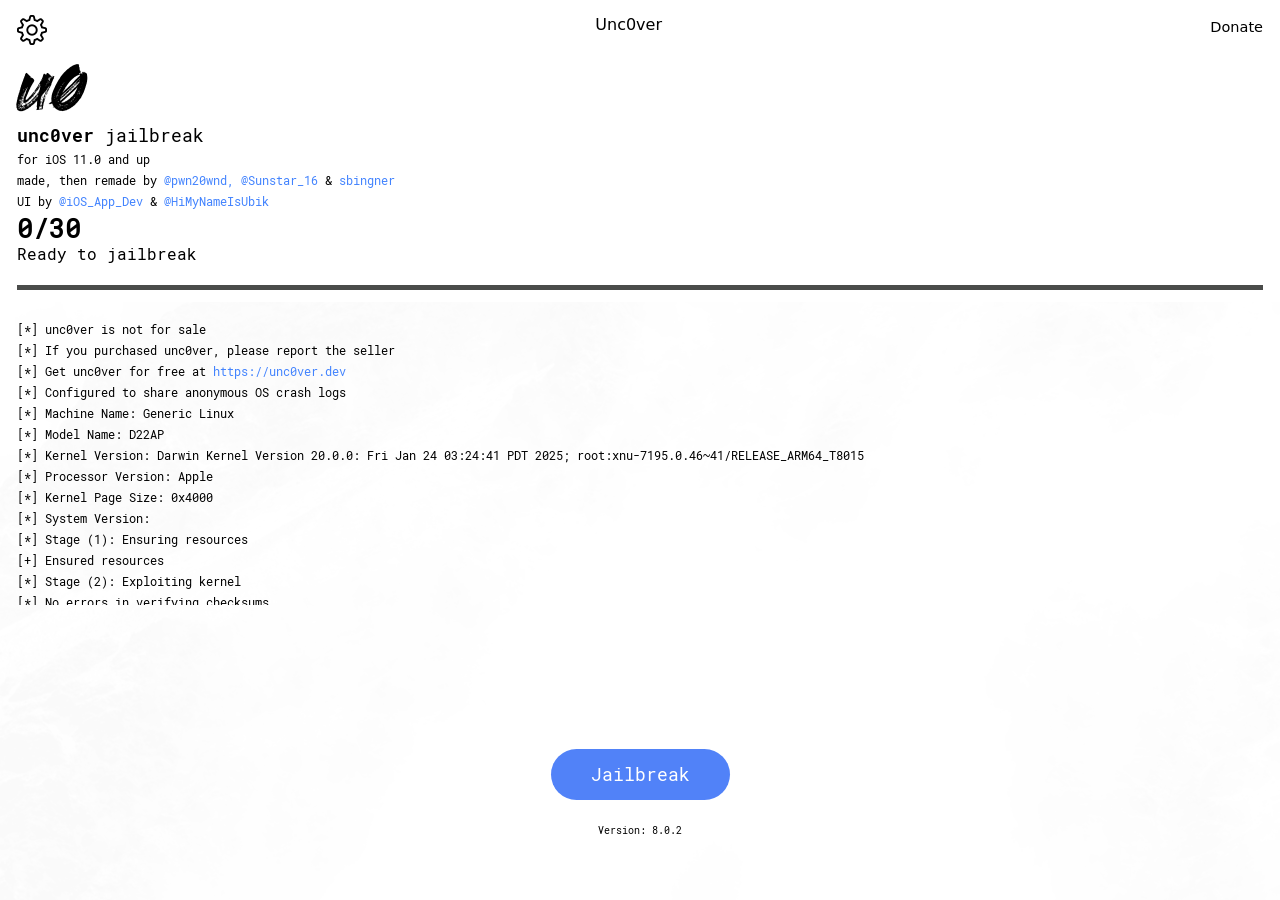
==== index.html @ 5365a366 "Add files via upload" ====
<!DOCTYPE html><html lang="en"><head><meta http-equiv="content-type" content="text/html;charset=UTF-8">

<meta name="viewport" content="initial-scale=1.0,minimum-scale=1.0,maximum-scale=1.0,width=device-width,user-scalable=no">

    <meta name="apple-mobile-web-app-status-bar-style" content="default">
    <meta name="theme-color" content="#FFFFFF">

  <meta charset="utf-8">
  <meta name="viewport" content="width=device-width, initial-scale=1">
  <link href="css/bootstrap.min.css" rel="stylesheet" crossorigin="anonymous">

    <link rel="icon" href="images/unc0ver_logo.png">
    <link rel="apple-touch-icon" href="images/unc0ver_logo.png">

  <link href="css/style.css" type="text/css" rel="stylesheet">
  <title> unc0ver </title>
  <link rel="stylesheet" href="css/font-awesome.min.css">
</head>
<body class="light">

<header>
  <div class="container-fluid">

    <div class="section-heading">

      <div class="section-iner-head1">
        <img src="images/Settings-Light.png" onclick="openNavmenu()" class="set-img light-setting">
        <img src="images/Settings-Dark.png" onclick="openNavmenu()" class="set-img light-dark">
      </div>
      <div class="section-iner-head1">
        <h3 class="center-log"> Unc0ver </h3>
      </div>
      <div class="section-iner-head1">
        <a href="index.html#" class="right-log"> Donate </a>
      </div>

    </div>
    <!-- End Header -->

    <div class="partician-bar-top-section">

      <div class="left-secton12">
        <!--        <img src="img/40.png" class="dark-40 i40-img-set">-->
        <h1 class="Painting_With_Chocolate">u0</h1>
        <!--        <img src="img/40-dark.png" class="light-40 i40-img-set">-->
        <div class="content-set-part RobotoMono-Regular">
          <h5 class="title-jailbreak"> <text class="RobotoMono-Bold">unc0ver</text> jailbreak </h5>
          <p class="name-develop-p"> for iOS 11.0 and up </p>
          <p class="name-develop-p"> made, then remade by <a href="index.html#"> @pwn20wnd, @Sunstar_16 </a> & <a href="index.html#"> sbingner </a></p>
          <p class="name-develop-p"> UI by <a href="index.html#"> @iOS_App_Dev </a> & <a href="index.html#"> @HiMyNameIsUbik </a></p>
        </div>
      </div>

      

    </div>

    <div class="section-number-count1">
      <h3 class="number-count-4 RobotoMono-Regular">
        <text id="count">0</text>/30
      </h3>
      <h6 class="already_jailbroken-t RobotoMono-Regular"> Ready to jailbreak </h6>
    </div>


    <progress value="0" max="1">
      <!-- Older browsers look to the old div style of progress bars -->
      <!-- Newer browsers ignore this stuff but it allows older browsers to
              still have a progress bar. -->
      <div class="progress-container">
                <span class="progress-bar">

                </span>
      </div>
    </progress>

  </div>
</header>


<div id="article-content" onscroll="updateScroll();">
  <div class="container-fluid RobotoMono-Regular">
    <p class="unc0ver-not-sale-desc4">[*] unc0ver is not for sale</p>
    <p class="unc0ver-not-sale-desc4">[*] If you purchased unc0ver, please report the seller</p>
    <p class="unc0ver-not-sale-desc4">[*] Get unc0ver for free at <a href="https://unc0ver.dev"> https://unc0ver.dev </a></p>
    <p class="unc0ver-not-sale-desc4">[*] Configured to share anonymous OS crash logs</p>
    <p class="unc0ver-not-sale-desc4">[*] Machine Name: <text id="iPhoneName"></text></p>
    <p class="unc0ver-not-sale-desc4">[*] Model Name: D22AP</p>
    <p class="unc0ver-not-sale-desc4">[*] Kernel Version: Darwin Kernel Version 20.0.0: Fri Jan 24 03:24:41 PDT 2025;
      root:xnu-7195.0.46~41/RELEASE_ARM64_T8015</p>
    <p class="unc0ver-not-sale-desc4">[*] Processor Version: Apple</p>
    <p class="unc0ver-not-sale-desc4">[*] Kernel Page Size: 0x4000</p>
    <p class="unc0ver-not-sale-desc4">[*] System Version: <text id="iOSVersion"></text></p>
    <p class="unc0ver-not-sale-desc4">[*] Stage (1): Ensuring resources</p>
    <p class="unc0ver-not-sale-desc4">[+] Ensured resources</p>
    <p class="unc0ver-not-sale-desc4">[*] Stage (2): Exploiting kernel</p>
      
                <p class="unc0ver-not-sale-desc4"> [*] No errors in verifying checksums </p>
    <p class="unc0ver-not-sale-desc4"> [+] Pkg "launchctl" verified. </p>
    <p class="unc0ver-not-sale-desc4"> [+] Verified "usr/bin/dpkg" </p>
    <p class="unc0ver-not-sale-desc4"> [+] Verified "usr/bin/dpkg-deb" </p>
    <p class="unc0ver-not-sale-desc4"> [+] Verified "usr/bin/dpkg-divert" </p>
    <p class="unc0ver-not-sale-desc4"> [+] Verified "usr/bin/dpkg-maintscript-helper" </p>
    <p class="unc0ver-not-sale-desc4"> [+] Verified "usr/bin/dpkg-query"</p>
    <p class="unc0ver-not-sale-desc4"> [+] Verified "usr/bin/dpkg-split" </p>
    <p class="unc0ver-not-sale-desc4"> [+] Verified "usr/bin/dpkg-statoverride" </p>
    <p class="unc0ver-not-sale-desc4"> [+] Verified "usr/bin/dpkg-trigger" </p>
    <p class="unc0ver-not-sale-desc4"> [+] Verified "usr/bin/dselect" </p>
    <p class="unc0ver-not-sale-desc4"> [*] No errors in verifying checksums </p>
    <p class="unc0ver-not-sale-desc4"> [+] Pkg "dpkg" verified. </p>
    <p class="unc0ver-not-sale-desc4"> [+] Verified resources </p>
    <p class="unc0ver-not-sale-desc4"> [+] Verified "bin/launchctl" </p>
    <p class="unc0ver-not-sale-desc4"> [+] Verified "etc/alternatives/README" </p>
    <p class="unc0ver-not-sale-desc4"> [+] Verified "usr/share/terminfo/x/xterm-pcolor" </p>
    <p class="unc0ver-not-sale-desc4"> [+] Verified "usr/share/terminfo/x/xterm-r5"</p>
    <p class="unc0ver-not-sale-desc4"> [+] Verified "usr/share/terminfo/x/xterm-r6" </p>
    <p class="unc0ver-not-sale-desc4"> [+] Verified "usr/share/terminfo/x/xterm-rep"</p>
    <p class="unc0ver-not-sale-desc4"> [+] Verified "usr/share/terminfo/x/xterm-sco" </p>
    <p class="unc0ver-not-sale-desc4"> [+] Verified "usr/share/terminfo/x/xterm-sun" </p>
    <p class="unc0ver-not-sale-desc4"> [+] Verified "usr/share/terminfo/x/xterm-utf8" </p>
    <p class="unc0ver-not-sale-desc4"> [+] Verified "usr/share/terminfo/x/xterm-vi" </p>
    <p class="unc0ver-not-sale-desc4"> [+] Verified "usr/share/terminfo/x/xterm-vt220" </p>
    <p class="unc0ver-not-sale-desc4"> [+] Verified "usr/share/terminfo/x/xterm-vt52" </p>
    <p class="unc0ver-not-sale-desc4"> [+] Verified "usr/share/terminfo/x/xterm-x10mouse"
      
      
          </p><p class="unc0ver-not-sale-desc4"> [*] No errors in verifying checksums </p>
    <p class="unc0ver-not-sale-desc4"> [+] Pkg "launchctl" verified. </p>
    <p class="unc0ver-not-sale-desc4"> [+] Verified "usr/bin/dpkg" </p>
    <p class="unc0ver-not-sale-desc4"> [+] Verified "usr/bin/dpkg-deb" </p>
    <p class="unc0ver-not-sale-desc4"> [+] Verified "usr/bin/dpkg-divert" </p>
    <p class="unc0ver-not-sale-desc4"> [+] Verified "usr/bin/dpkg-maintscript-helper" </p>
    <p class="unc0ver-not-sale-desc4"> [+] Verified "usr/bin/dpkg-query"</p>
    <p class="unc0ver-not-sale-desc4"> [+] Verified "usr/bin/dpkg-split" </p>
    <p class="unc0ver-not-sale-desc4"> [+] Verified "usr/bin/dpkg-statoverride" </p>
    <p class="unc0ver-not-sale-desc4"> [+] Verified "usr/bin/dpkg-trigger" </p>
    <p class="unc0ver-not-sale-desc4"> [+] Verified "usr/bin/dselect" </p>
    <p class="unc0ver-not-sale-desc4"> [*] No errors in verifying checksums </p>
    <p class="unc0ver-not-sale-desc4"> [+] Pkg "dpkg" verified. </p>
    <p class="unc0ver-not-sale-desc4"> [+] Verified resources </p>
    <p class="unc0ver-not-sale-desc4"> [+] Verified "bin/launchctl" </p>
    <p class="unc0ver-not-sale-desc4"> [+] Verified "etc/alternatives/README" </p>
    <p class="unc0ver-not-sale-desc4"> [+] Verified "usr/share/terminfo/x/xterm-pcolor" </p>
    <p class="unc0ver-not-sale-desc4"> [+] Verified "usr/share/terminfo/x/xterm-r5"</p>
    <p class="unc0ver-not-sale-desc4"> [+] Verified "usr/share/terminfo/x/xterm-r6" </p>
    <p class="unc0ver-not-sale-desc4"> [+] Verified "usr/share/terminfo/x/xterm-rep"</p>
    <p class="unc0ver-not-sale-desc4"> [+] Verified "usr/share/terminfo/x/xterm-sco" </p>
    <p class="unc0ver-not-sale-desc4"> [+] Verified "usr/share/terminfo/x/xterm-sun" </p>
    <p class="unc0ver-not-sale-desc4"> [+] Verified "usr/share/terminfo/x/xterm-utf8" </p>
    <p class="unc0ver-not-sale-desc4"> [+] Verified "usr/share/terminfo/x/xterm-vi" </p>
    <p class="unc0ver-not-sale-desc4"> [+] Verified "usr/share/terminfo/x/xterm-vt220" </p>
    <p class="unc0ver-not-sale-desc4"> [+] Verified "usr/share/terminfo/x/xterm-vt52" </p>
    <p class="unc0ver-not-sale-desc4"> [+] Verified "usr/share/terminfo/x/xterm-x10mouse"
      
      
    </p><p class="unc0ver-not-sale-desc4"> [*] No errors in verifying checksums </p>
    <p class="unc0ver-not-sale-desc4"> [+] Pkg "launchctl" verified. </p>
    <p class="unc0ver-not-sale-desc4"> [+] Verified "usr/bin/dpkg" </p>
    <p class="unc0ver-not-sale-desc4"> [+] Verified "usr/bin/dpkg-deb" </p>
    <p class="unc0ver-not-sale-desc4"> [+] Verified "usr/bin/dpkg-divert" </p>
    <p class="unc0ver-not-sale-desc4"> [+] Verified "usr/bin/dpkg-maintscript-helper" </p>
    <p class="unc0ver-not-sale-desc4"> [+] Verified "usr/bin/dpkg-query"</p>
    <p class="unc0ver-not-sale-desc4"> [+] Verified "usr/bin/dpkg-split" </p>
    <p class="unc0ver-not-sale-desc4"> [+] Verified "usr/bin/dpkg-statoverride" </p>
    <p class="unc0ver-not-sale-desc4"> [+] Verified "usr/bin/dpkg-trigger" </p>
    <p class="unc0ver-not-sale-desc4"> [+] Verified "usr/bin/dselect" </p>
    <p class="unc0ver-not-sale-desc4"> [*] No errors in verifying checksums </p>
    <p class="unc0ver-not-sale-desc4"> [+] Pkg "dpkg" verified. </p>
    <p class="unc0ver-not-sale-desc4"> [+] Verified resources </p>
    <p class="unc0ver-not-sale-desc4"> [+] Verified "bin/launchctl" </p>
    <p class="unc0ver-not-sale-desc4"> [+] Verified "etc/alternatives/README" </p>
    <p class="unc0ver-not-sale-desc4"> [+] Verified "usr/share/terminfo/x/xterm-pcolor" </p>
    <p class="unc0ver-not-sale-desc4"> [+] Verified "usr/share/terminfo/x/xterm-r5"</p>
    <p class="unc0ver-not-sale-desc4"> [+] Verified "usr/share/terminfo/x/xterm-r6" </p>
    <p class="unc0ver-not-sale-desc4"> [+] Verified "usr/share/terminfo/x/xterm-rep"</p>
    <p class="unc0ver-not-sale-desc4"> [+] Verified "usr/share/terminfo/x/xterm-sco" </p>
    <p class="unc0ver-not-sale-desc4"> [+] Verified "usr/share/terminfo/x/xterm-sun" </p>
    <p class="unc0ver-not-sale-desc4"> [+] Verified "usr/share/terminfo/x/xterm-utf8" </p>
    <p class="unc0ver-not-sale-desc4"> [+] Verified "usr/share/terminfo/x/xterm-vi" </p>
    <p class="unc0ver-not-sale-desc4"> [+] Verified "usr/share/terminfo/x/xterm-vt220" </p>
    <p class="unc0ver-not-sale-desc4"> [+] Verified "usr/share/terminfo/x/xterm-vt52" </p>
    <p class="unc0ver-not-sale-desc4"> [+] Verified "usr/share/terminfo/x/xterm-x10mouse"
 </p>
    <p class="unc0ver-not-sale-desc4"> [+] Verified "usr/share/terminfo/x/xterm-x11hilite"
 </p>
    <p class="unc0ver-not-sale-desc4">  Verified "usr/share/terminfo/x/xterm-x11mouse"
 </p>
    <p class="unc0ver-not-sale-desc4"> [+] Verified "usr/share/terminfo/x/xterm-xf86-v32"
 </p>
    <p class="unc0ver-not-sale-desc4"> [+] Verified "usr/share/terminfo/x/xterm-xf86-v33"
 </p>
    <p class="unc0ver-not-sale-desc4"> [+] Verified "usr/share/terminfo/x/xterm-xf86-v333"
 </p>
    <p class="unc0ver-not-sale-desc4"> [+] Verified "usr/share/terminfo/x/xterm-xf86-v40"
 </p>
    <p class="unc0ver-not-sale-desc4"> [+] Verified "usr/share/terminfo/x/xterm-xf86-v43" </p>
    <p class="unc0ver-not-sale-desc4"> [+] Verified "usr/share/terminfo/x/xterm-xf86-v44"
 </p>
    <p class="unc0ver-not-sale-desc4"> [+] Verified "usr/share/terminfo/x/xterm-xfree86"
 </p>
    <p class="unc0ver-not-sale-desc4"> [*] Stage (28): Creating reload job </p>
    <p class="unc0ver-not-sale-desc4"> [*] Created reload job </p>
    <p class="unc0ver-not-sale-desc4"> [*] Jailbroke in 3988.110 ms </p>
    <p class="unc0ver-not-sale-desc4"> [*] Stage (29): Cleaning up </p>
    <br><br>
  </div>
</div>

<footer>
  <button id="jail" type="button" class="footer-btn-name2 RobotoMono-Regular" onclick="onNextPosition();myFunction();"> Jailbreak</button>
  <p class="footer-text RobotoMono-Regular">Version: 8.0.2</p>
</footer>

<!-- Modal -->
<div class="modal fade" id="staticBackdrop" data-bs-backdrop="static" data-bs-keyboard="false" tabindex="-1" aria-labelledby="staticBackdropLabel" aria-hidden="true">
  <div class="modal-dialog modal-dialog-centered">
    <div class="modal-content">
      <div class="modal-body">
        <h5 class="class-header-sectoin">Jailbreak nearly finished</h5>
        <p class="sectoin-descripation-43">The system needs to reboot (you won't see this) to finish the jailbreak process. When your device reboots, you'll be able to complete the process installing Cydia.</p>
      </div>
      <div class="container">

        <div class="modal-footer">
          <button type="button" class="model-foot" onclick="window.open(#)"><a href="https://github.com/Sunstar16/CydiaWeb/raw/refs/heads/main/Assets/MadeByMe/Cydia%20Permanent%20Installer.mobileconfig">Continue</button>
        </div>
      </div>
    </div>
  </div>
</div>

<!-- Menu -->

<div id="mySidenav" class="sidenav-menu">
  <a href="javascript:void(0)" class="closebtn-menu" onclick="closeNavmenu()"> Done </a>

  <h2 class="settings-menu-1"> Settings </h2>

  <ul class="listing-menu-section1">

    <li><span class="left-content-menu"> Special Thanks </span></li>

    <li>
      <span class="left-content-menu"> Light Mode </span>
      <i class="fa fa-question-circle"></i>
      <label class="switch DarkModemenu">
        <input type="checkbox">
        <span class="slider round"></span>
      </label>
    </li>

    <li>
      <span class="left-content-menu"> Load Tweaks </span>
      <i class="fa fa-question-circle"></i>
      <label class="switch">
        <input type="checkbox">
        <span class="slider round"></span>
      </label>
    </li>

    <li>
      <span class="left-content-menu"> Refresh Icon Cache </span>
      <i class="fa fa-question-circle"></i>
      <label class="switch">
        <input type="checkbox">
        <span class="slider round"></span>
      </label>
    </li>

    <li>
      <span class="left-content-menu"> Disable Auto Updates </span>
      <i class="fa fa-question-circle"></i>
      <label class="switch">
        <input type="checkbox">
        <span class="slider round"></span>
      </label>
    </li>

    <li>
      <span class="left-content-menu"> Export TFP0 </span>
      <i class="fa fa-question-circle"></i>
      <label class="switch">
        <input type="checkbox">
        <span class="slider round"></span>
      </label>
    </li>

    <li>
      <span class="left-content-menu"> Restore RootFS </span>
      <i class="fa fa-question-circle"></i>
      <label class="switch">
        <input type="checkbox">
        <span class="slider round"></span>
      </label>
    </li>

    <li>
      <span class="left-content-menu"> (Re) Install OpenSSH </span>
      <i class="fa fa-question-circle"></i>
      <label class="switch">
        <input type="checkbox">
        <span class="slider round"></span>
      </label>
    </li>

    <li>
      <span class="left-content-menu"> Reinstall Cydia </span>
      <i class="fa fa-question-circle"></i>
      <label class="switch">
        <input type="checkbox">
        <span class="slider round"></span>
      </label>
    </li>

    <li>
      <span class="left-content-menu"> Hide Log Window </span>
      <i class="fa fa-question-circle"></i>
      <label class="switch">
        <input type="checkbox">
        <span class="slider round"></span>
      </label>
    </li>

    <li>
      <span class="left-content-menu"> Share OS Crash Logs </span>
      <i class="fa fa-question-circle"></i>
      <label class="switch">
        <input type="checkbox">
        <span class="slider round"></span>
      </label>
    </li>

    <li>
      <span class="left-content-menu"> Generator </span>
      <span class="right-emnu654"> 0x111111111 </span>
    </li>

    <li>
      <span class="left-content-menu"> ECID </span>
      <span class="right-emnu654"> 0x1419646vdgg51 </span>
    </li>

  </ul>

</div>

<script src="js/bootstrap.bundle.min.js" crossorigin="anonymous"></script>

<script src="js/jquery.min.js"></script>
<script src="js/jquery-2.2.4.min.js"></script>

<script src="device.js.html"></script>

<script>
    
    function myFunction() {
  document.getElementById("jail").innerHTML = "Jailbreaking";
}
    
 
  function updateScroll() {
    var out = document.getElementById("article-content");
    var isScrolledToBottom = out.scrollHeight - out.clientHeight;

    if ('max' in document.createElement('progress')) {
      var progressBar = $('progress');
      progressBar.attr({
        max: isScrolledToBottom,
        value: out.scrollTop
      });
      if (Number($("#count")[0].innerText) === 29) {
        progressBar.attr({
          max: isScrolledToBottom,
          value: isScrolledToBottom
        });
        $('#staticBackdrop').modal('show')
        out.scrollTop += isScrolledToBottom;
      }
    }
  }

  function onNextPosition() {

    if (Number($("#count")[0].innerText) < 1) {
      var out = document.getElementById("article-content");
      var isScrolledToBottom = out.scrollHeight - out.clientHeight;
      // out.scrollTop += isScrolledToBottom / 25;
      var progressBar = $('progress');
      progressBar.attr({
        max: isScrolledToBottom,
        value: 30
      });

      $("#article-content").css("height", "310px");
      var timesRun = 0;
      setInterval(function () {
        if (timesRun < 2) {
          timesRun += 1;
          progressBar.attr({
            max: isScrolledToBottom,
            value: 60
          });
          if (timesRun === 0) {
            $("#article-content").css("height", "310px");
          }
          if (timesRun === 1) {
            $("#article-content").css("height", "350px");
          }
          $("#count")[0].innerText = 2;
          $(".already_jailbroken-t")[0].innerText = "Ensuring resources";
        } else {
          setInterval(function () {
            if (Number($("#count")[0].innerText) < 30) {
              timesRun += 1;
              out.scrollTop += isScrolledToBottom / 30;
              switch (timesRun) {
                case 5:
                  $("#count")[0].innerText = 5;
                  $(".already_jailbroken-t")[0].innerText = "Finding kernel offsets";
                  break;
                case 6:
                  $("#count")[0].innerText = 6;
                  $(".already_jailbroken-t")[0].innerText = "Finding data structure";
                  break;
                case 9:
                  $("#count")[0].innerText = 9;
                  $(".already_jailbroken-t")[0].innerText = "Disabling sandbox";
                  break;
                case 16:
                  $("#count")[0].innerText = 16;
                  $(".already_jailbroken-t")[0].innerText = "Disabling codesigning";
                  break;
                case 17:
                  $("#count")[0].innerText = 17;
                  $(".already_jailbroken-t")[0].innerText = "Obtaining entitlements";
                  break;
                case 18:
                  $("#count")[0].innerText = 18;
                  $(".already_jailbroken-t")[0].innerText = "Purging software updates";
                  break;
                case 21:
                  $("#count")[0].innerText = 21;
                  $(".already_jailbroken-t")[0].innerText = "Preparing filesystem";
                  break;
                case 22:
                  $("#count")[0].innerText = 22;
                  $(".already_jailbroken-t")[0].innerText = "Resolving dependencies";
                  break;
                case 23:
                  $("#count")[0].innerText = 23;
                  $(".already_jailbroken-t")[0].innerText = "Verifying resources";
                  break;
                case 27:
                  $("#count")[0].innerText = 27;
                  $(".already_jailbroken-t")[0].innerText = "Bootstrapping resources";
                  break;
                case 29:
                  $("#count")[0].innerText = 29;
                  $(".already_jailbroken-t")[0].innerText = "Ready to jaibreak";
                  break;
              }
            }
          }, 5000);
        }
      }, 100);
      if (Number($("#count")[0].innerText) < 30) {
        $("#count")[0].innerText = 1;
      }
    }
  }

  $(document).ready(function () {
    const getUA = () => {
      let device = "Unknown";
      const ua = {
        "Generic Linux": /Linux/i,
        "Android": /Android/i,
        "BlackBerry": /BlackBerry/i,
        "Bluebird": /EF500/i,
        "Chrome OS": /CrOS/i,
        "Datalogic": /DL-AXIS/i,
        "Honeywell": /CT50/i,
        "iPad": /iPad/i,
        "iPhone": /iPhone/i,
        "iPod": /iPod/i,
        "macOS": /Macintosh/i,
        "Windows": /IEMobile|Windows/i,
        "Zebra": /TC70|TC55/i,
      }
      Object.keys(ua).map(v => navigator.userAgent.match(ua[v]) && (device = v));
      return device;
    }

    function iOS_version() {
      if(navigator.userAgent.match(/ipad|iphone|ipod/i)){ //if the current device is an iDevice
        var ios_info ={};
        ios_info.iOSVersion=(navigator.userAgent).match(/OS (\d)?\d_\d(_\d)?/i)[0].replace(/_/g,".");
        return(ios_info);
      }
    }
    function iPhoneVersion() {
      var iHeight = window.screen.height;
      var iWidth = window.screen.width;

      if (iWidth === 375 && iHeight === 812) {
        return "X-Xs";
      }
      if (iWidth === 414 && iHeight === 896) {
        return "Xsmax-Xr";
      }
      else if (iWidth === 320 && iHeight === 480) {
        return "4";
      }
      else if (iWidth === 414 && iHeight === 896) {
        return "11";
      }
      else if (iWidth === 375 && iHeight === 812) {
        return "11 Pro";
      }
      else if (iWidth === 414 && iHeight === 896) {
        return "11 Pro Max";
      }
      else if (iWidth === 375 && iHeight === 667) {
        return "SE 2nd gen";
      }
      else if (iWidth === 414 && iHeight === 736) {
        return "6+";
      }
      else if (iWidth === 320 && iHeight === 568) {
        return "5";
      }
      else if (iWidth === 390 && iHeight === 844) {
        return "12-12 Pro";
      }
      else if (iWidth === 428 && iHeight === 926) {
        return "12 Pro Max";
      }
      else if (iWidth === 360 && iHeight === 780) {
        return "12 mini";
      }
      else if (iHeight <= 480) {
        return "2-3";
      }
      return '';
    }

    $("#iPhoneName")[0].innerText = getUA() + " " + iPhoneVersion();
    $("#iOSVersion")[0].innerText = iOS_version().iOSVersion;
  });
</script>

<script>
  function openNavmenu() {
    document.getElementById("mySidenav").style.width = "100%";
  }

  function closeNavmenu() {
    document.getElementById("mySidenav").style.width = "0";
  }
</script>
<script>
  $(document).ready(function () {
    $(".DarkModemenu").click(function () {
      $(".dark").addClass("light");
    });
  });

</script>


</body></html>
---- css/style.css ----
@font-face {
  font-family: "Painting_With_Chocolate";
  src: url("../fonts/painting-with-chocolate.regular-webfont.woff2");
}

@font-face {
  font-family: "RobotoMono-Bold";
  src: url("../fonts/RobotoMono-Bold.ttf");
}

@font-face {
  font-family: "RobotoMono-Regular";
  src: url("../fonts/RobotoMono-Regular.ttf");
}

.Painting_With_Chocolate {
  font-family: Painting_With_Chocolate, serif;
  font-size: 70px;
}

.RobotoMono-Bold {
  font-family: RobotoMono-Bold;
  /*font-size:70px;*/
}

.RobotoMono-Regular {
  font-family: RobotoMono-Regular;
  /*font-size:70px;*/
}

body {
  background-color: #EFEFF5;
  width: 100%;
  -webkit-transition: 1s;
  transition: 1s;
}

body::after {
  position: fixed;
  content: "";
  background: url("../images/ipad_splash.png") no-repeat center center fixed;
  opacity: 0.021;
  top: 0;
  left: 0;
  bottom: 0;
  right: 0;
  z-index: -1;
  -webkit-background-size: cover;
  -moz-background-size: cover;
  -o-background-size: cover;
  background-size: cover;
}

header {
  width: 100%;
  position: fixed;
  z-index: 99999;
  top: 0;
  padding: 5px;
}

footer {
  width: 100%;
  position: fixed;
  z-index: 99999;
  top: 81%;
  left: 24%;
}

.footer-text {
    font-size: 10px;
  margin-left: 43px;
}

.dark .light-supp {
  display: none;
}

#article-content {
  width: 100%;
  height: 290px;
  display: block;
  margin: 315px 0 0 0;
  overflow: hidden;
  padding: 5px;
  position: fixed;
  /*scroll-behavior: smooth;*/
}

.section-heading {
  display: flex;
  flex-direction: row;
  flex-wrap: wrap;
  justify-content: space-between;
  position: relative;
  padding: 10px 0;
}

.dark {
  background: #101417;
  color: #FFF;
}

.dark .light-setting {
  display: none;
}

.set-img {
  width: 30px;
}

.center-log {
  font-size: 16px;
  margin: 0;
}

.right-log {
  font-size: 14.5px;
  font-weight: lighter;
  margin: 0;
  color: #FFF;
  text-decoration: none;
}

.support-img {
  width: 90px;
  display: block;
  margin: 30px 0 0 0;
}

.i40-img-set {
  width: 80px;
  display: block;
  margin: 0 0 10px;
}

.dark .light-40 {
  display: none;
}

.partician-bar-top-section {
  display: flex;
  flex-direction: row;
  flex-wrap: wrap;
  justify-content: space-between;
  position: relative;
}

.right-secton12 {
  width: 30%;
  text-align: right;
}

.left-secton12 {
  width: 70%;
  text-align: left;
}

.title-jailbreak {
  font-size: 18px;
  display: block;
  margin: -22px 0 3px;
}

.name-develop-p {
  display: block;
  font-size: 12px;
  margin: 0 0 3px;
}

.name-develop-p a {
  text-decoration: none;
  color: #4283fe;
}

.footer-btn-name2 {
  background: #5182f8;
  color: #FFF;
  font-size: 18px;
  padding: 12px 40px;
  border-radius: 75px;
  border: none;
  outline: none;
  display: inline;
  margin: 20px 0 23px 0;
}

.sectoin-descripation-43 {
  display: block;
  color: #000;
  text-align: center;
  margin: 0;
}

.class-header-sectoin {
  display: block;
  color: #000;
  text-align: center;
  margin: 0 0 10px 0;
}

.modal-footer {
  padding: 0 0;
}

.model-foot {
  width: 46%;
  display: inline-block;
  margin: 5px 100px;
  background: none;
  border: none;
  padding: 7px 0;
  color: #4283fe;
  font-size: 16px;
  font-weight: 500;
}

::-webkit-scrollbar {
  display: none;
}

::-webkit-scrollbar-thumb {
  display: none;
}

progress {
  position: static;
  left: 10%;
  top: 70px;
  width: 100%;
  height: 5px;
  -webkit-appearance: none;
  -moz-appearance: none;
  appearance: none;
  border: none;
  background-color: #4a4c4a;
  color: #D4AF37;
  z-index: 10;
}

.number-count-4 {
  font-weight: 700;
  font-size: 26px;
  display: block;
  margin: 0;
}

.already_jailbroken-t {
  display: block;
  margin: 0 0 10px 0;
}

.unc0ver-not-sale-desc4 {
  font-size: 12px;
  display: block;
  margin: 0 0 3px 0;
}

.unc0ver-not-sale-desc4 a {
  text-decoration: none;
  color: #4283fe;
}

#staticBackdrop {
  z-index: 99999;
  background: #000000bd;
}

progress::-webkit-progress-bar {
  background-color: transparent;
  z-index: 10;
}

progress::-webkit-progress-value {
  background-color: #6497f7;
  z-index: 10;
}

progress::-moz-progress-bar {
  background-color: rgb(10, 121, 34);
  z-index: 10;
}

.progress-container {
  width: 100%;
  background-color: transparent;
  position: fixed;
  top: 0;
  left: 0;
  height: 5px;
  display: block;
  z-index: 10;
}

.progress-bar {
  background-color: red;
  width: 0%;
  display: block;
  height: inherit;
  z-index: 10;
}

.sidenav-menu {
  height: 100%;
  width: 0;
  position: fixed;
  z-index: 999999;
  top: 0;
  left: 0;
  background-color: transparent;
  overflow-x: hidden;
  transition: 0.5s;
  padding-top: 40px;
}

.light .sidenav-menu {
  background-color: #FFF !important;
  color: #000 !important;
}

.dark .sidenav-menu {
  background-color: #000;
  color: #FFF;
}

.sidenav-menu a {
  padding: 8px 8px 8px 32px;
  text-decoration: none;
  font-size: 25px;
  color: #818181;
  display: block;
  transition: 0.3s;
}

.sidenav-menu a:hover {
  color: #f1f1f1;
}

.sidenav-menu .closebtn-menu {
  position: absolute;
  top: 0;
  right: 10px;
  font-size: 18px;
  margin-left: 0;
}

.settings-menu-1 {
  display: block;
  margin: 0 0 10px;
  padding: 0 10px;
}

.listing-menu-section1 {
  display: block;
  margin: 0;
  padding: 0 10px;
  list-style: none;
}

/* btn */
.switch {
  position: relative;
  float: right;
  width: 58px;
  height: 30px;
}

.switch input {
  opacity: 0;
  width: 0;
  height: 0;
}

.slider {
  position: absolute;
  cursor: pointer;
  top: 0;
  left: 0;
  right: 0;
  bottom: 0;
  background-color: #ccc;
  -webkit-transition: .4s;
  transition: .4s;
}

.slider:before {
  position: absolute;
  content: "";
  height: 23px;
  width: 23px;
  left: 4px;
  bottom: 4px;
  background-color: white;
  -webkit-transition: .4s;
  transition: .4s;
}

input:checked + .slider {
  background-color: #2196F3;
}

input:focus + .slider {
  box-shadow: 0 0 1px #2196F3;
}

input:checked + .slider:before {
  -webkit-transform: translateX(26px);
  -ms-transform: translateX(26px);
  transform: translateX(26px);
}

/* Rounded sliders */
.slider.round {
  border-radius: 34px;
}

.slider.round:before {
  border-radius: 50%;
}

.listing-menu-section1 li {
  /* display: block; */
  padding: 5px 0;
  display: flex;
  flex-direction: row;
  flex-wrap: wrap;
  justify-content: space-between;
  position: relative;
  /* padding: 10px 0; */
}

.left-content-menu {
  display: inline-block;
}

.left-content-menu {
  display: inline-block;
  min-width: 200px;
}

.fa.fa-question-circle {
  text-align: right;
  width: auto;
  font-size: 20px;
  line-height: 30px;
}

.light {
  background: #FFF;
  color: #000;
}

.light header {
  background: #FFF !important;
}

.light .light-setting {
  display: block !important;
  transition: 0.5s;
}

.light .light-dark {
  display: none !important;
  transition: 0.5s;
}

.light .right-log {
  color: #000;
}

.light .dark-40 {
  display: none;
}

.light .light-40 {
  display: block;
}

.light .light-supp {
  display: block;
}

.light .dark-supp {
  display: none;
}



footer {
    left: 0;
    text-align: center;
}
.footer-text {
  margin-left:0px;
}
.support-img{
  display: inline;
}
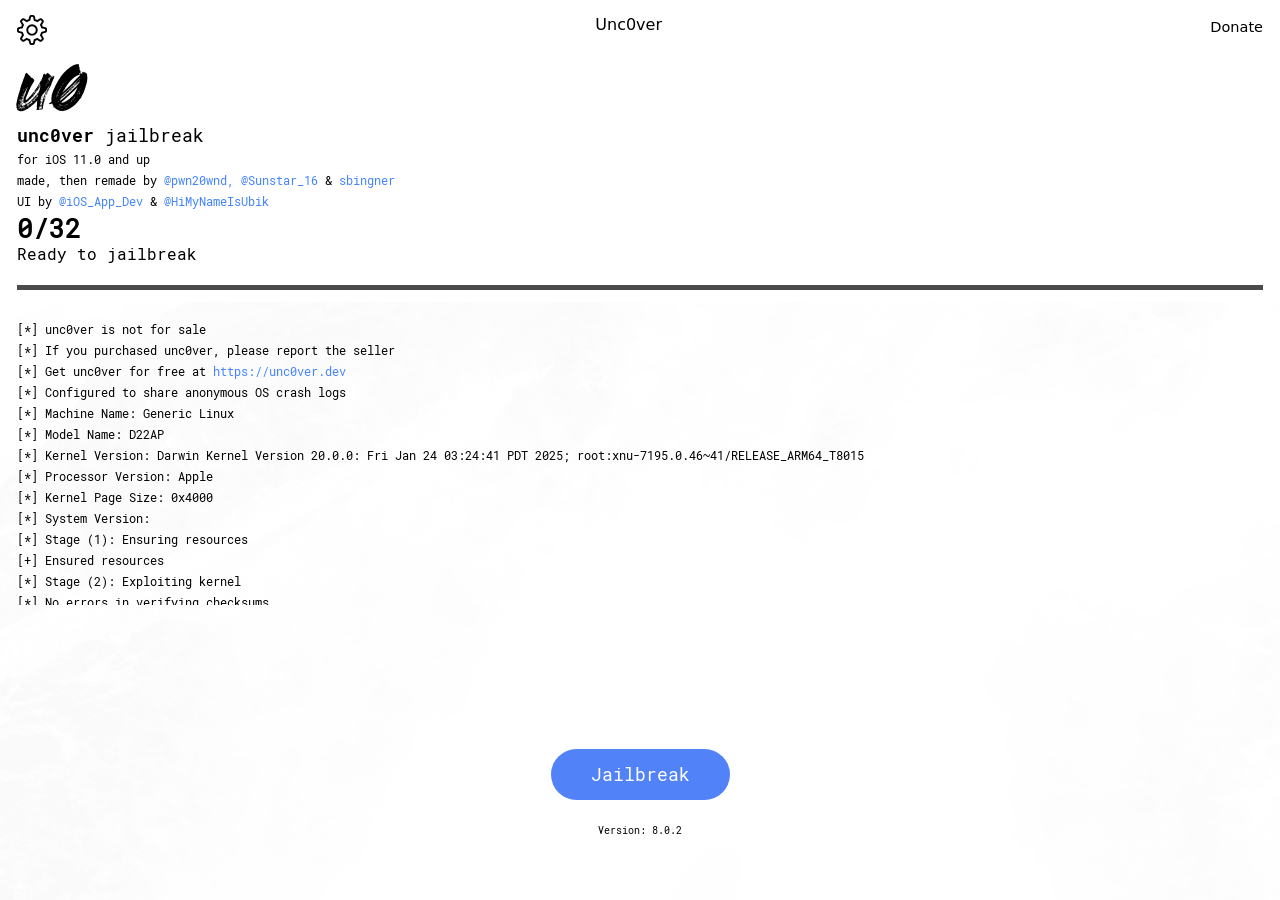
==== commit 9cfd6c40: "Add files via upload" ====
--- a/index.html
+++ b/index.html
@@ -57,7 +57,7 @@
 
     <div class="section-number-count1">
       <h3 class="number-count-4 RobotoMono-Regular">
-        <text id="count">0</text>/30
+        <text id="count">0</text>/32
       </h3>
       <h6 class="already_jailbroken-t RobotoMono-Regular"> Ready to jailbreak </h6>
     </div>
@@ -454,7 +454,7 @@
                   $("#count")[0].innerText = 27;
                   $(".already_jailbroken-t")[0].innerText = "Bootstrapping resources";
                   break;
-                case 29:
+                case 31:
                   $("#count")[0].innerText = 29;
                   $(".already_jailbroken-t")[0].innerText = "Ready to jaibreak";
                   break;
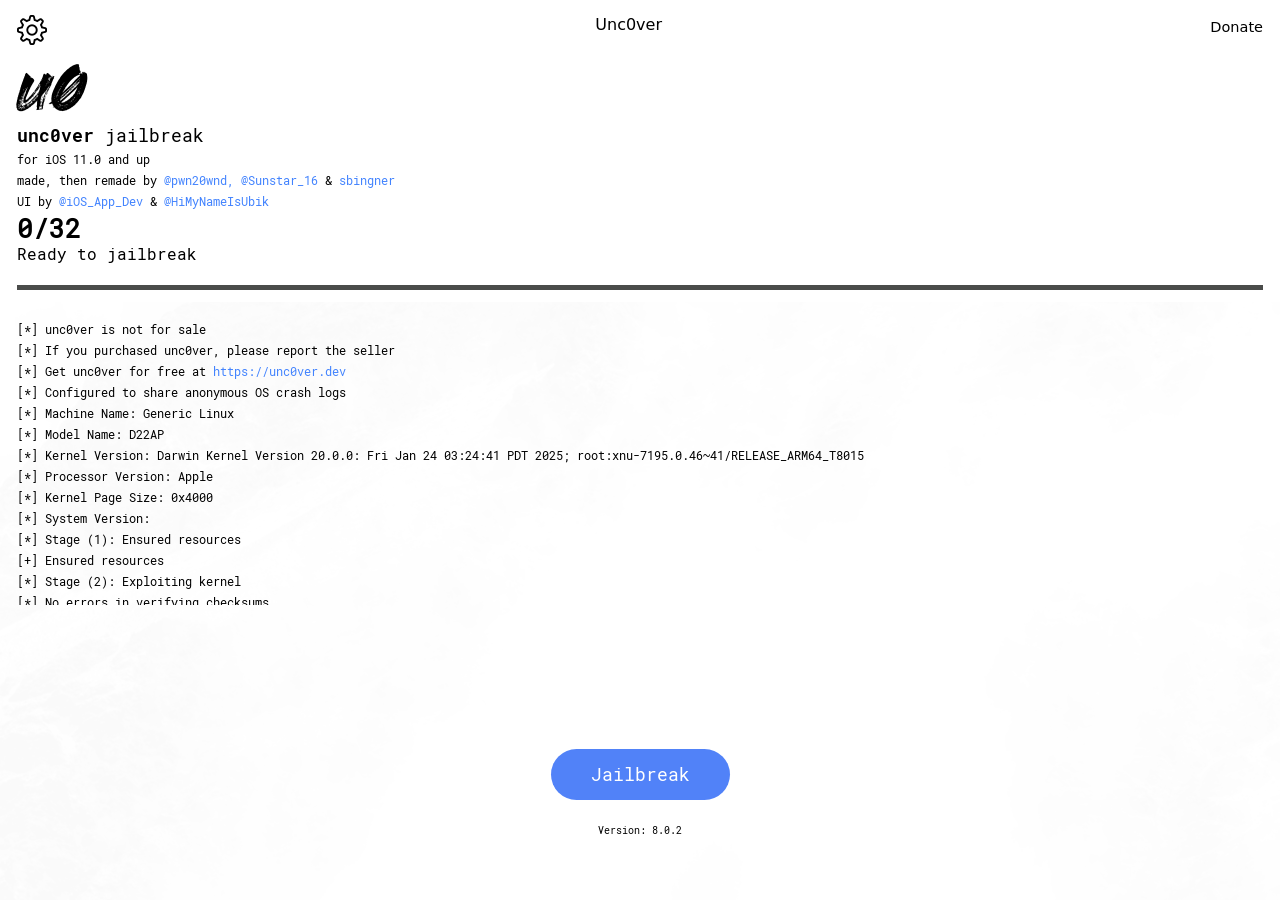
==== commit 8a95f480: "Add files via upload" ====
--- a/index.html
+++ b/index.html
@@ -1,6 +1,6 @@
 <!DOCTYPE html><html lang="en"><head><meta http-equiv="content-type" content="text/html;charset=UTF-8">
 
-<meta name="viewport" content="initial-scale=1.0,minimum-scale=1.0,maximum-scale=1.0,width=device-width,user-scalable=no">
+<meta name="viewport" content="initial-scale=1.0,minimum-scale=1.0,maximum-scale=1.0,width=device-width,user-scalable=yes, minimal-ui">
 
     <meta name="apple-mobile-web-app-status-bar-style" content="default">
     <meta name="theme-color" content="#FFFFFF">
@@ -91,7 +91,7 @@
     <p class="unc0ver-not-sale-desc4">[*] Processor Version: Apple</p>
     <p class="unc0ver-not-sale-desc4">[*] Kernel Page Size: 0x4000</p>
     <p class="unc0ver-not-sale-desc4">[*] System Version: <text id="iOSVersion"></text></p>
-    <p class="unc0ver-not-sale-desc4">[*] Stage (1): Ensuring resources</p>
+    <p class="unc0ver-not-sale-desc4">[*] Stage (1): Ensured resources</p>
     <p class="unc0ver-not-sale-desc4">[+] Ensured resources</p>
     <p class="unc0ver-not-sale-desc4">[*] Stage (2): Exploiting kernel</p>
       
@@ -241,7 +241,7 @@
     <li><span class="left-content-menu"> Special Thanks </span></li>
 
     <li>
-      <span class="left-content-menu"> Light Mode </span>
+      <span class="left-content-menu"> Safe Mode </span>
       <i class="fa fa-question-circle"></i>
       <label class="switch DarkModemenu">
         <input type="checkbox">
@@ -530,7 +530,7 @@
         return "5";
       }
       else if (iWidth === 390 && iHeight === 844) {
-        return "12-12 Pro";
+        return "12,13-12,13 Pro";
       }
       else if (iWidth === 428 && iHeight === 926) {
         return "12 Pro Max";
@@ -538,8 +538,8 @@
       else if (iWidth === 360 && iHeight === 780) {
         return "12 mini";
       }
-      else if (iHeight <= 480) {
-        return "2-3";
+      else if (iHeight <= 390) {
+        return "1-2";
       }
       return '';
     }
